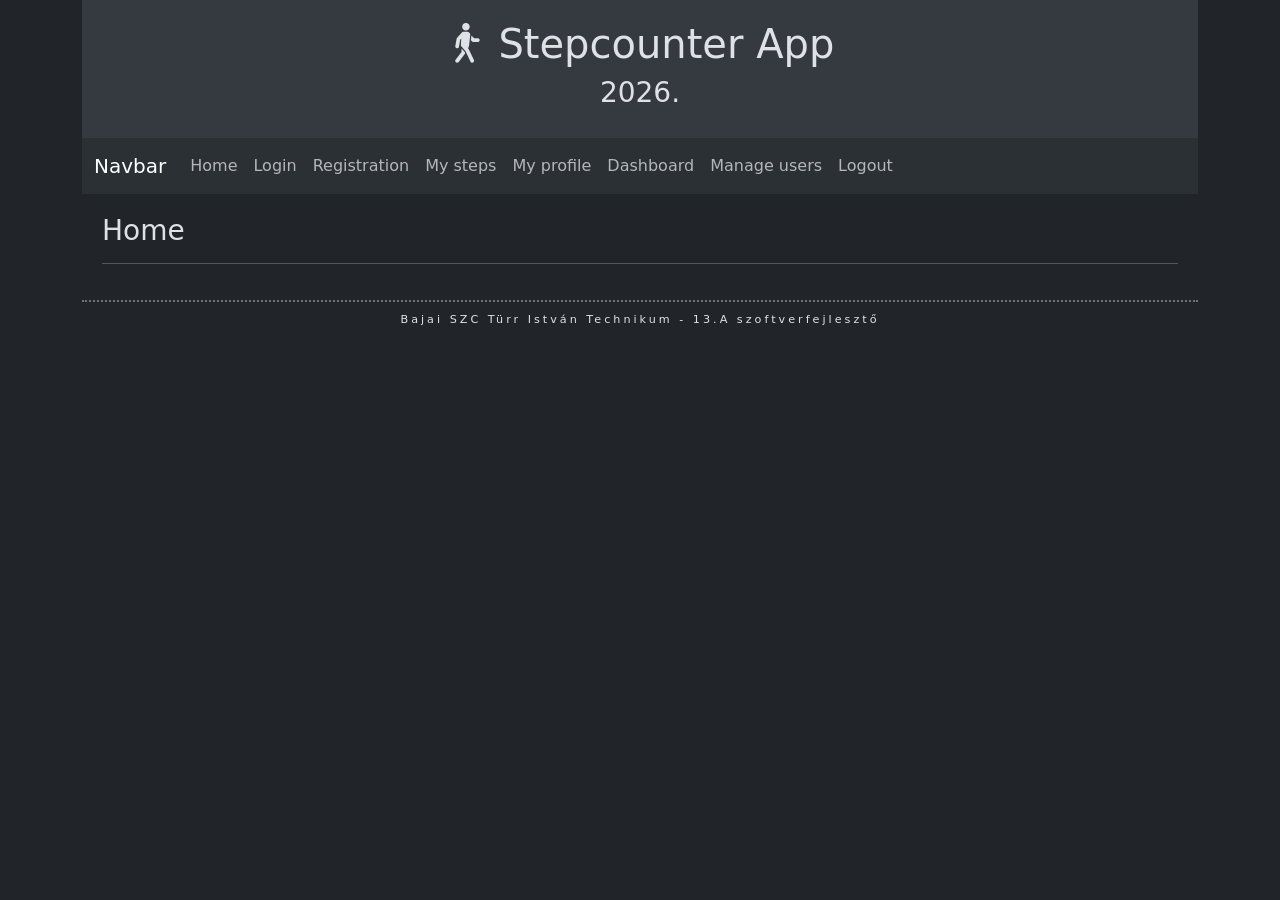
==== index.html @ 3113c8a5 "update views" ====
<!DOCTYPE html>
<html lang="hu">
<head>
    <meta charset="UTF-8">
    <meta name="viewport" content="width=device-width, initial-scale=1.0">
    <title>StepCounter App</title>
    <!-- style -->
     <link rel="stylesheet" href="assets/css/bootstrap.min.css">
     <link rel="stylesheet" href="assets/css/style.css">
</head>
<body data-bs-theme="dark">
    <div class="container">
        <header>
            <h1><i class="bi bi-person-walking"></i> Stepcounter App</h1>
            <h3>2026.</h3>
        </header>
        <nav class="navbar navbar-expand-lg bg-body-tertiary">
  <div class="container-fluid">
    <a class="navbar-brand" href="#">Navbar</a>
    <button class="navbar-toggler" type="button" data-bs-toggle="collapse" data-bs-target="#navbarNav" aria-controls="navbarNav" aria-expanded="false" aria-label="Toggle navigation">
      <span class="navbar-toggler-icon"></span>
    </button>
    <div class="collapse navbar-collapse" id="navbarNav">
      <ul class="navbar-nav">
        <!--base menu-->
        <li class="nav-item">
          <a class="nav-link " href="#" onclick="navigate('users/home')">Home</a>
        </li>
        <li class="nav-item">
          <a class="nav-link" href="#"onclick="navigate('users/login')">Login</a>
        </li>
        <li class="nav-item">
          <a class="nav-link" href="#"onclick="navigate('users/register')">Registration</a>
        </li>
      <!-- user menu-->
        <li class="nav-item">
          <a class="nav-link " href="#"onclick="navigate('users/steps')">My steps</a>
        </li>
        <li class="nav-item">
          <a class="nav-link " href="#"onclick="navigate('users/profile')">My profile</a>
        </li>
        <!--admin menu-->
        <li class="nav-item">
          <a class="nav-link " href="#"onclick="navigate('admin/dashboard')">Dashboard</a>
        </li>
        <li class="nav-item">
          <a class="nav-link " href="#"onclick="navigate('admin/users')">Manage users</a>
        </li>

        <!--user,admiun menu-->
        <li class="nav-item">
          <a class="nav-link " href="#"onclick="navigate('users/logout')">Logout</a>
        </li>
      </ul>
    </div>
  </div>
</nav>
        <main id="content"></main>
        <footer>
            <p>Bajai SZC Türr István Technikum - 13.A szoftverfejlesztő</p>
        </footer>
    </div>


    <!-- scriptek-->
     <script src="assets/js/bootstrap.min.js"></script>
     <link rel="stylesheet" href="https://cdn.jsdelivr.net/npm/bootstrap-icons@1.13.1/font/bootstrap-icons.min.css">
     <script src="assets/js/app.js"></script>
</body>
</html>
---- assets/css/style.css ----
header{
    text-align: center;
    padding: 20px;
    background-color: var(--bs-secondary-bg);
}
footer{
    text-align: center;
    padding: 10px;
    font-size: 70%;
    letter-spacing: 3px;
    border-top: 2px dotted var(--bs-secondary);
}
main{
    padding: 20px;
}
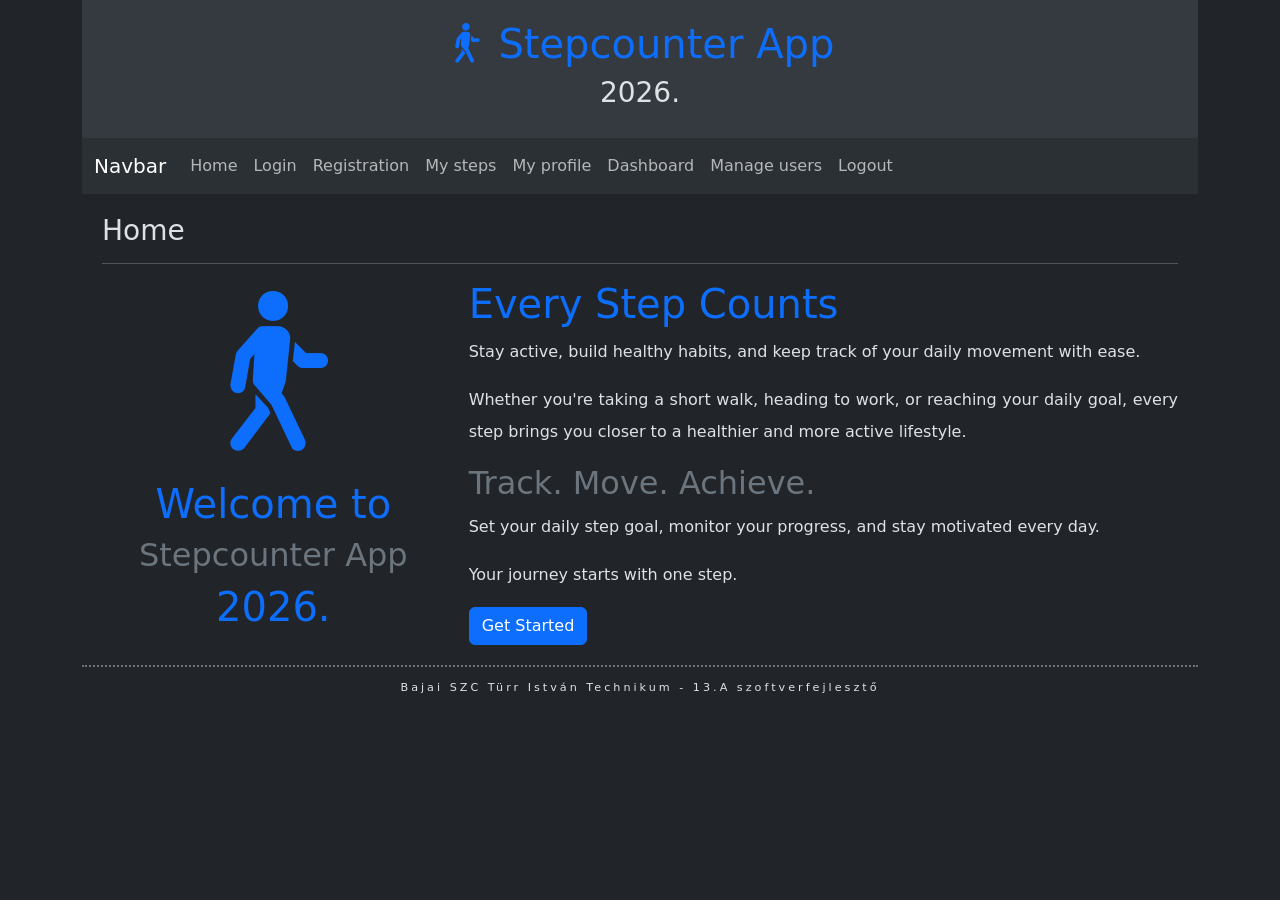
==== commit 8dcf14e7: "home, mysteps, myprofile done" ====
--- a/index.html
+++ b/index.html
@@ -57,7 +57,7 @@
 </nav>
         <main id="content"></main>
         <footer>
-            <p>Bajai SZC Türr István Technikum - 13.A szoftverfejlesztő</p>
+            <p class="text-center">Bajai SZC Türr István Technikum - 13.A szoftverfejlesztő</p>
         </footer>
     </div>
 
--- a/assets/css/style.css
+++ b/assets/css/style.css
@@ -12,4 +12,17 @@
 }
 main{
     padding: 20px;
-}+}
+h1{
+    color: var(--bs-primary);
+}
+h2{
+    color: var(--bs-secondary);
+}
+p{
+    text-align: justify;
+    line-height: 200%;
+}
+.logo{
+    font-size: 400%;
+}
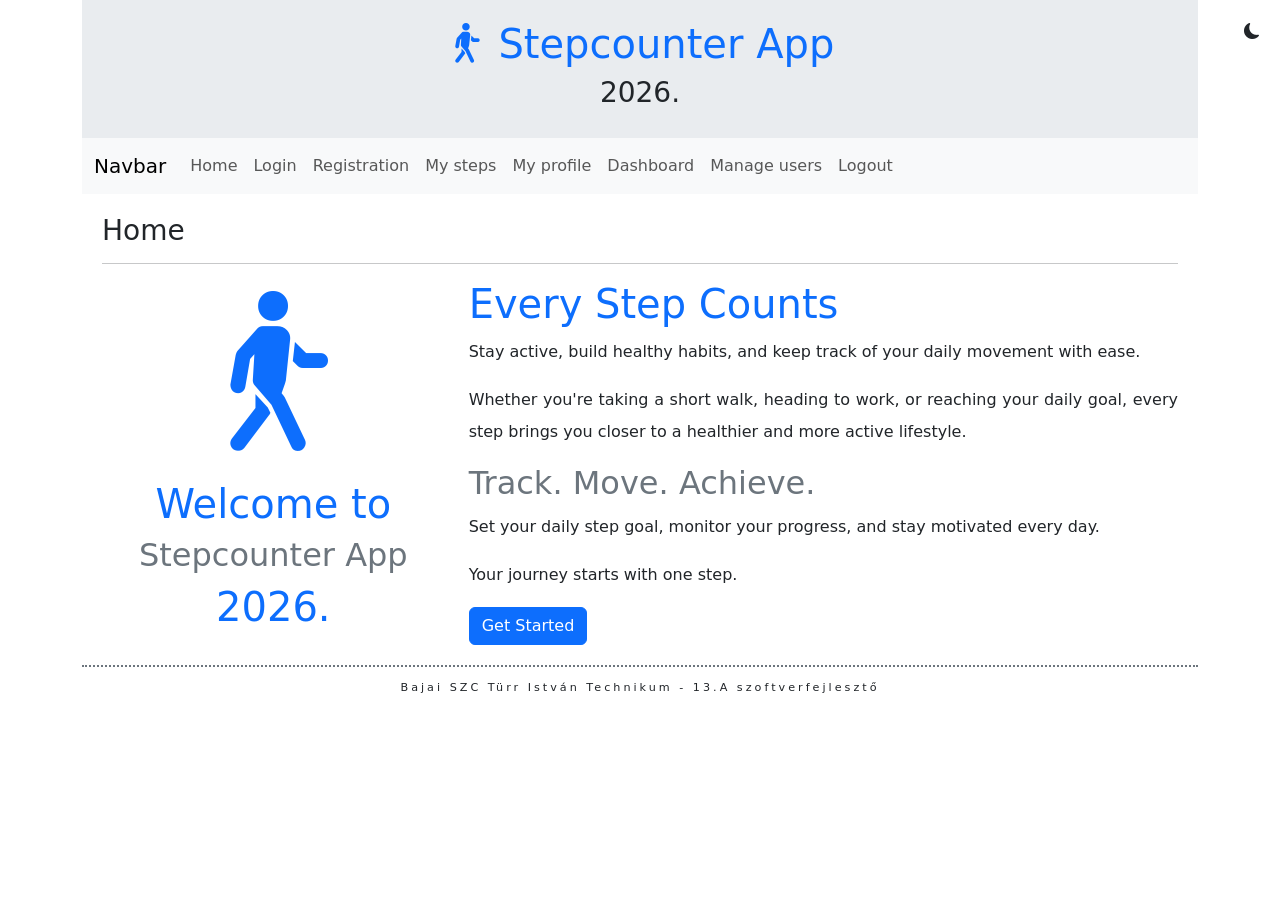
==== commit 4ec99311: "regisztracio osszekotese a backendel, lightmode/darkmode switch" ====
--- a/index.html
+++ b/index.html
@@ -8,7 +8,11 @@
      <link rel="stylesheet" href="assets/css/bootstrap.min.css">
      <link rel="stylesheet" href="assets/css/style.css">
 </head>
-<body data-bs-theme="dark">
+<body data-bs-theme="">
+  <div class="themeSwitch">
+    <i class="bi bi-brightness-high-fill" id="lightModeBtn"></i>
+    <i class="bi bi-moon-fill hide" id="darkModeBtn"></i>
+  </div>
     <div class="container">
         <header>
             <h1><i class="bi bi-person-walking"></i> Stepcounter App</h1>
@@ -66,5 +70,11 @@
      <script src="assets/js/bootstrap.min.js"></script>
      <link rel="stylesheet" href="https://cdn.jsdelivr.net/npm/bootstrap-icons@1.13.1/font/bootstrap-icons.min.css">
      <script src="assets/js/app.js"></script>
+
+     <!-- controllers-->
+      <script src="controllers/userCtrl.js"></script>
+      <script src="controllers/stepCtrl.js"></script>
+      <script src="controllers/adminCtrl.js"></script>
+
 </body>
 </html>
--- a/assets/css/style.css
+++ b/assets/css/style.css
@@ -26,3 +26,11 @@
 .logo{
     font-size: 400%;
 }
+.themeSwitch{
+    position: fixed;
+    top:20px;
+    right: 20px;
+}
+.hide{
+    display: none;
+}
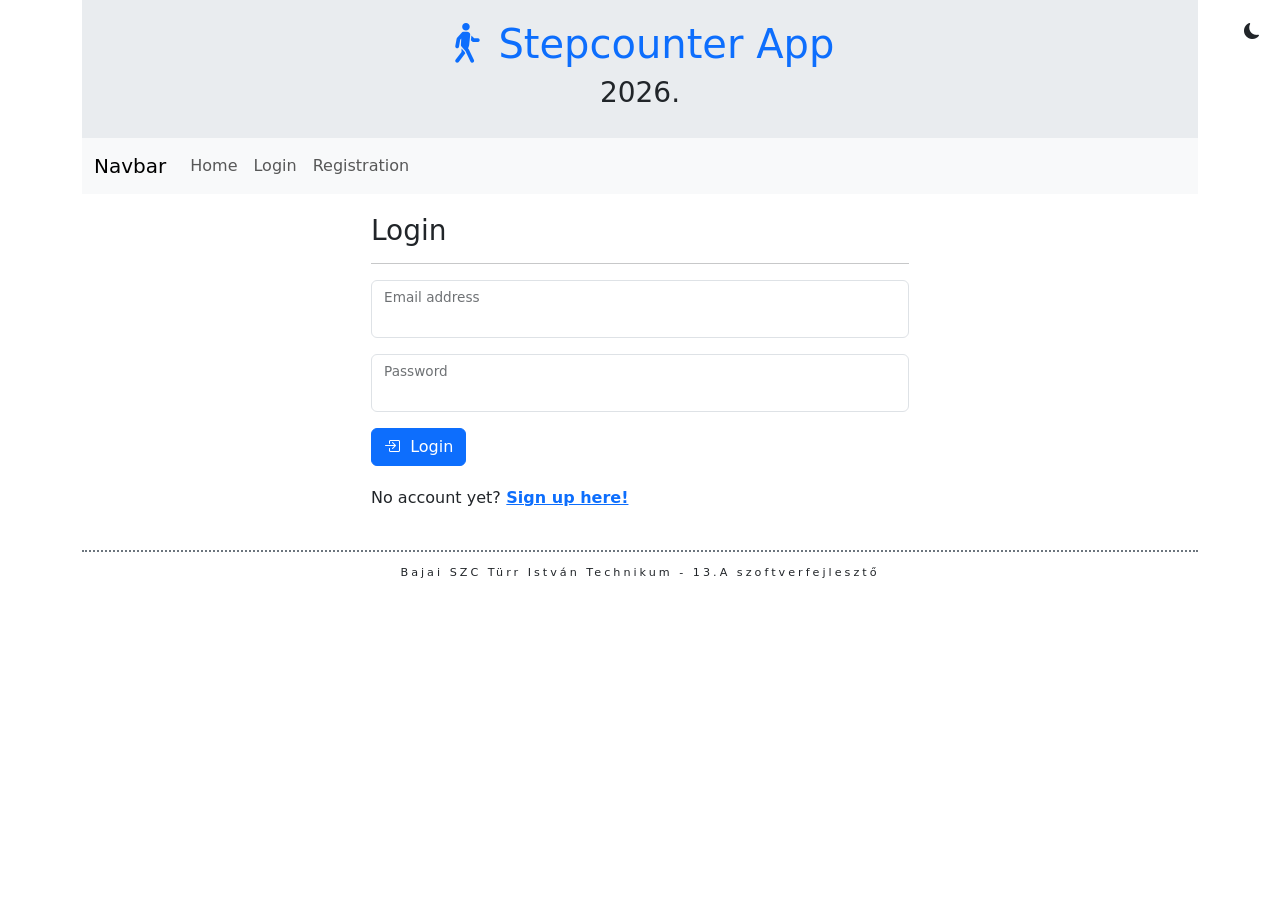
==== commit fbc4aea9: "login megcsinalva" ====
--- a/index.html
+++ b/index.html
@@ -18,6 +18,7 @@
             <h1><i class="bi bi-person-walking"></i> Stepcounter App</h1>
             <h3>2026.</h3>
         </header>
+        <div id="msg"> </div>
         <nav class="navbar navbar-expand-lg bg-body-tertiary">
   <div class="container-fluid">
     <a class="navbar-brand" href="#">Navbar</a>
@@ -25,25 +26,35 @@
       <span class="navbar-toggler-icon"></span>
     </button>
     <div class="collapse navbar-collapse" id="navbarNav">
-      <ul class="navbar-nav">
+      <ul class="navbar-nav" id="baseMenu">
         <!--base menu-->
         <li class="nav-item">
           <a class="nav-link " href="#" onclick="navigate('users/home')">Home</a>
         </li>
-        <li class="nav-item">
+        <li class="nav-item ">
           <a class="nav-link" href="#"onclick="navigate('users/login')">Login</a>
         </li>
-        <li class="nav-item">
+        <li class="nav-item ">
           <a class="nav-link" href="#"onclick="navigate('users/register')">Registration</a>
         </li>
+      </ul>
+
       <!-- user menu-->
+      <ul class="navbar-nav" id="userMenu">
         <li class="nav-item">
           <a class="nav-link " href="#"onclick="navigate('users/steps')">My steps</a>
         </li>
         <li class="nav-item">
           <a class="nav-link " href="#"onclick="navigate('users/profile')">My profile</a>
         </li>
-        <!--admin menu-->
+        <li class="nav-item">
+          <a class="nav-link " href="#"onclick="logout()">Logout</a>
+        </li>
+
+      </ul>
+      <!--admin menu-->
+      <ul class="navbar-nav" id="adminMenu">
+        
         <li class="nav-item">
           <a class="nav-link " href="#"onclick="navigate('admin/dashboard')">Dashboard</a>
         </li>
@@ -53,7 +64,7 @@
 
         <!--user,admiun menu-->
         <li class="nav-item">
-          <a class="nav-link " href="#"onclick="navigate('users/logout')">Logout</a>
+          <a class="nav-link " href="#"onclick="logout()">Logout</a>
         </li>
       </ul>
     </div>
@@ -65,16 +76,18 @@
         </footer>
     </div>
 
+     <!-- controllers-->
+      <script src="controllers/userCtrl.js"></script>
+      <script src="controllers/stepCtrl.js"></script>
+      <script src="controllers/messageCtrl.js"></script>
+      <script src="controllers/adminCtrl.js"></script>
 
     <!-- scriptek-->
      <script src="assets/js/bootstrap.min.js"></script>
      <link rel="stylesheet" href="https://cdn.jsdelivr.net/npm/bootstrap-icons@1.13.1/font/bootstrap-icons.min.css">
+     <script src="assets/js/moments.js"></script>
      <script src="assets/js/app.js"></script>
 
-     <!-- controllers-->
-      <script src="controllers/userCtrl.js"></script>
-      <script src="controllers/stepCtrl.js"></script>
-      <script src="controllers/adminCtrl.js"></script>
 
 </body>
 </html>
